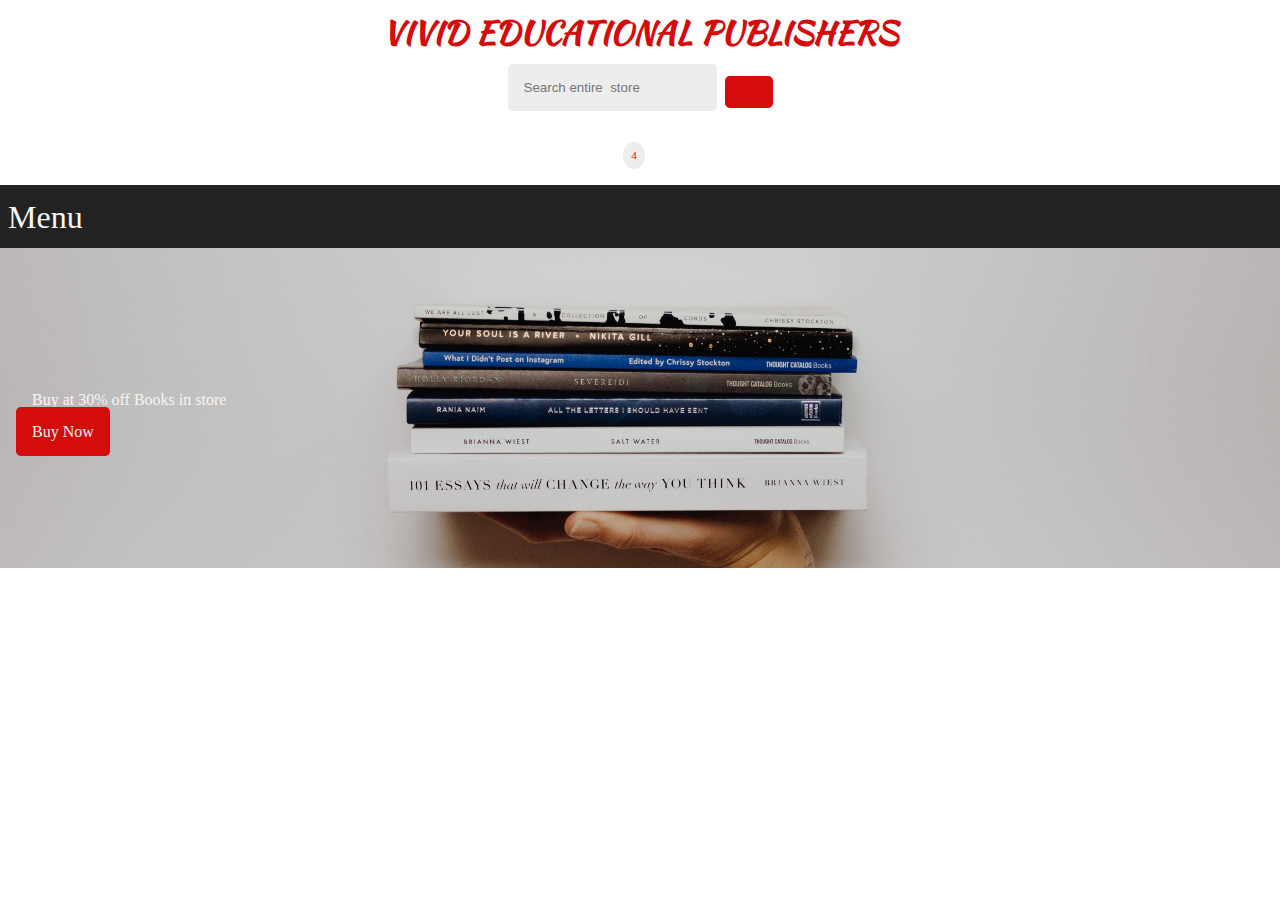
==== home.html @ d9f20220 "first commit" ====
<!DOCTYPE html>
<html lang="en">
<head>
    <meta charset="UTF-8">
    <meta http-equiv="X-UA-Compatible" content="IE=edge">
    <meta name="viewport" content="width=device-width, initial-scale=1.0">
    <link href="https://fonts.googleapis.com/css2?family=Kaushan+Script&display=swap" rel="stylesheet">
    <link
      rel="stylesheet"
      href="https://use.fontawesome.com/releases/v5.13.0/css/all.css"
      integrity="sha384-Bfad6CLCknfcloXFOyFnlgtENryhrpZCe29RTifKEixXQZ38WheV+i/6YWSzkz3V"
      crossorigin="anonymous"
    />
    <link rel="stylesheet" href="css/normalize.css">
    <link rel="stylesheet" href="css/larger.css">
    <link rel="stylesheet" href="css/medium.css">
    <link rel="stylesheet" href="css/style.css">

    <title>Document</title>
</head>
<body>
    <div>
        <header>
           <div class="header-section">
            <div class="site-heading heading">
                VIVID  EDUCATIONAL PUBLISHERS
            </div>
            <div class="site-heading header-input">
                <input type="text" placeholder="Search entire  store">
                <button class="button"><i class="fas fa-search-location "></i></button>
            </div>
            <div class="site-heading cart">
                <i class="fas fa-shopping-cart"></i>
                <span>4</span>
            </div>
           </div>
        </header>
        <div>
            <nav class="nav-bar">
                <div class="phone-menu">
                    <div>
                        <h2>Menu</h2>
                    </div>
                <div>
                    <i class="fas fa-bars humberger-icon"></i>

                </div>
                </div>
                <ul>
                    <li>Home</li>
                    <li>Books</li>
                    <li>About</li>
                    <li>Contacts </li>
                    <li>Careers</li>
                    <li>Blog</li>
                </ul>
            </nav>
        </div>
        <div>
            <div class="header-image">
                <div class="header-image-inner-text">
                    <p>Buy at 30% off
                        Books in store</p>
                    <a href="">Buy Now</a>
                </div>
            </div>
            <div>
                <div>
                    <img src="" alt="">
                </div>
                <div>

                </div>
                <div>

                </div>
            </div>
        </div>
    </div>
</body>
</html>
---- css/style.css ----
:root{
    
    --main-red:#D40C0C;
    --main-blue:#06C2FD;
    --main-gray:#EDEDED;
    --main-black:#222222;
    --main-radius:0.3rem;
}
html{
    font-size: 16px;
}
a{
    text-decoration: none;

}
/*header section*/
.heading{
    color: var(--main-red);
    font-weight: bold;
    font-family: 'Kaushan Script', cursive;
}
.site-heading{
    margin-top: 1rem;
    text-align: center;
    font-size: 2rem;
}
.cart{
    color: var(--main-blue);
    display: flex;
    justify-content: center;
}
.cart > span{
    color: red;
    margin-top: 15px;
    margin-left: -12px;
    font-size: 0.7rem;
    background-color: var(--main-gray);
    padding: 0.5rem;
    border-radius: 100%;
}
.header-input > input{
    background-color: var(--main-gray);
    padding: 1rem 1rem 1rem 1rem;
    border: none;
    border-radius: var(--main-radius)
    ;
    

}
 .button{
background-color: var(--main-red);
border: none;
padding: 1rem 1.5rem 1rem 1.5rem;
border-radius: 0.3rem;
color: white;

}
.nav-bar{
    background-color:var(--main-black);
    color: whitesmoke;
    margin-top: 1rem;
    height: 3.9rem;

}
.phone-menu{
    display: flex;
    justify-content: space-between;
}
.phone-menu > div{
    padding: 0.5rem;
}
.phone-menu > :first-child{
    margin-top: 0.5rem;
    font-size: 2rem;
}
.humberger-icon{
    font-size: 3rem;
    color: var(--main-gray);

}
.nav-bar > ul{
    display: none;
}
.header-image{
    background-image: url("../images/headerimg.jpg");
    background-position: center;
    background-repeat: none;
    background-size: cover;
    height: 20rem;
      
    display: flex;
    align-items: center;
    font-size: 1.5;
    color: whitesmoke;
}
.header-image-inner-text{
    margin-left: 1rem;
}
.header-image-inner-text > p{
    padding: 1rem;
}
.header-image-inner-text > a{
padding: 1rem;
background-color: var(--main-red);
margin-top: 2rem;
color: var(--main-gray);
border-radius: var(--main-radius)
}

/*header section*/

   
   /* Small devices (portrait tablets and large phones, 600px and up) 

   @media only screen and (max-width: 600px) {
    body {
      background-color: blue;
    }
  }
  */
/* Medium devices (landscape tablets, 768px and up) */
@media only screen and (min-width: 768px) {
    
}
 
/* Large devices (laptops/desktops, 992px and up) */
@media only screen and (min-width: 992px) {
   
}
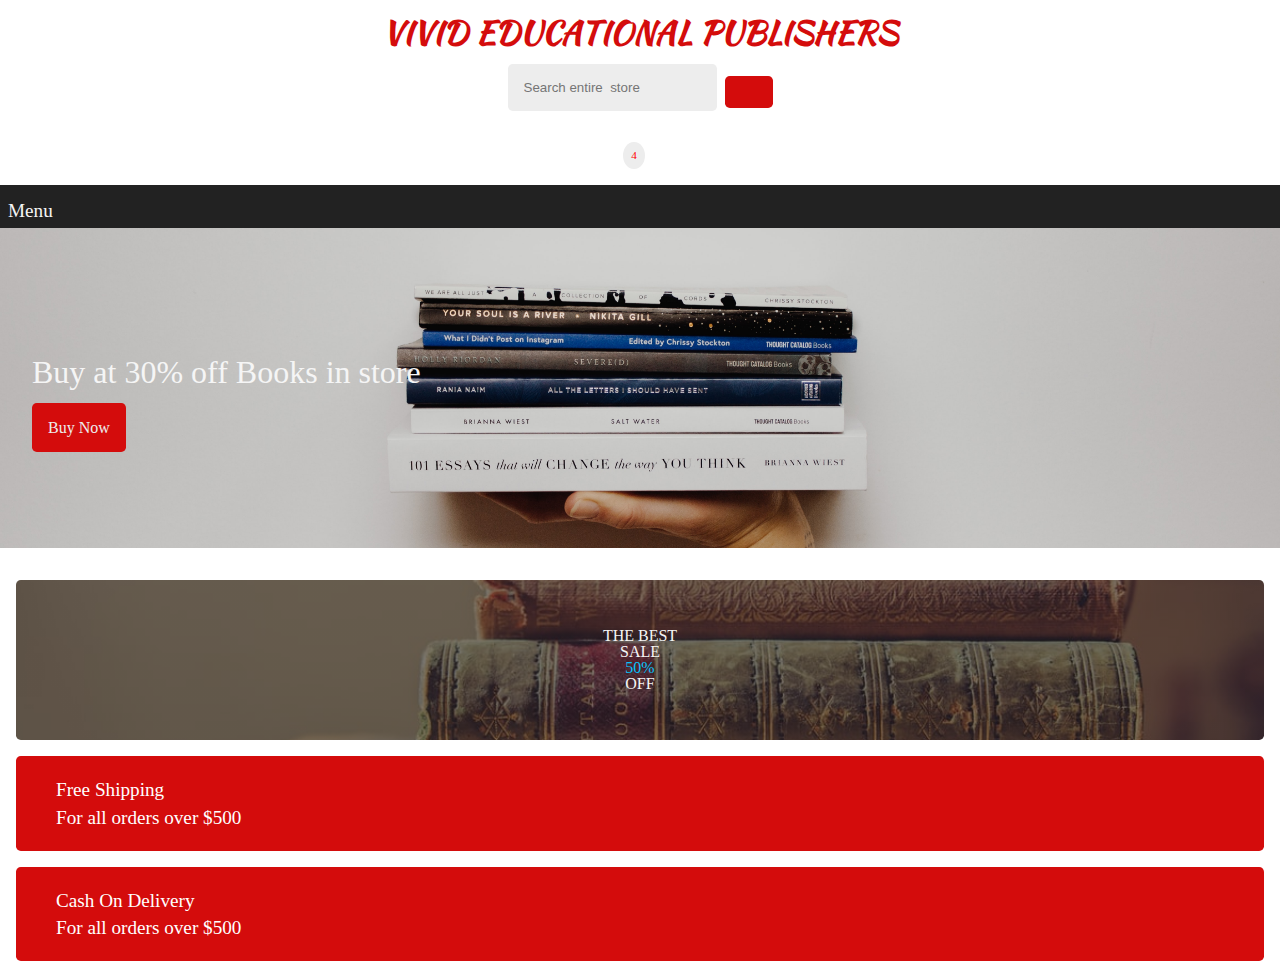
==== commit 0ef8e5bd: "few changes" ====
--- a/home.html
+++ b/home.html
@@ -37,45 +37,62 @@
         </header>
         <div>
             <nav class="nav-bar">
-                <div class="phone-menu">
+                <div class="menu">
                     <div>
-                        <h2>Menu</h2>
+                        <h3>Menu</h3>
                     </div>
                 <div>
                     <i class="fas fa-bars humberger-icon"></i>
 
                 </div>
                 </div>
-                <ul>
-                    <li>Home</li>
-                    <li>Books</li>
-                    <li>About</li>
-                    <li>Contacts </li>
-                    <li>Careers</li>
-                    <li>Blog</li>
+                <ul class="nav-list">
+                    <li><a href="http://" target="_blank" rel="noopener noreferrer">Home</a></li>
+                    <li><a href="http://">Books</a></li>
+                    <li><a href="http://">About</a></li>
+                    <li><a href="http://">Contacts</a> </li>
+                    <li><a href="http://">Careers</a></li>
+                    <li><a href="http://">Blog</a></li>
                 </ul>
             </nav>
         </div>
         <div>
             <div class="header-image">
                 <div class="header-image-inner-text">
-                    <p>Buy at 30% off
+                    <p class="buy-now">Buy at 30% off
                         Books in store</p>
                     <a href="">Buy Now</a>
                 </div>
             </div>
-            <div>
-                <div>
-                    <img src="" alt="">
+        </div>
+        
+            <div class="container section">
+                <div class="percentage-off">
+                    <div class="percent-off-innertext">
+                        <p>THE BEST <br>SALE <br> <span class="highlight">50% </span><br> OFF</p>
+                    </div>
                 </div>
-                <div>
-
+                
+                <div class="free-shipping">
+                    <div class="free-shipping-icon">
+                        <i class="fas fa-shipping-fast"></i>
+                    </div>
+                    <div>
+                        <h3>Free Shipping</h3>
+                        <p>For all orders over $500</p>
+                    </div>
                 </div>
-                <div>
-
+                <div class="cash-on-delivery">
+                    <div class="cash-on-delivery-icon">
+                        <i class="fas fa-wallet"></i>
+                    </div>
+                    <div>
+                        <h3>Cash On Delivery</h3>
+                        <p>For all orders over $500</p>
+                    </div>
                 </div>
             </div>
-        </div>
     </div>
+    <script src="./js/app.js"></script>
 </body>
 </html>--- a/css/style.css
+++ b/css/style.css
@@ -12,6 +12,10 @@
 a{
     text-decoration: none;
 
+}
+.container{
+    margin-left: 1rem;
+    margin-right: 1rem;
 }
 /*header section*/
 .heading{
@@ -42,8 +46,7 @@
     background-color: var(--main-gray);
     padding: 1rem 1rem 1rem 1rem;
     border: none;
-    border-radius: var(--main-radius)
-    ;
+    border-radius: var(--main-radius);
     
 
 }
@@ -59,27 +62,36 @@
     background-color:var(--main-black);
     color: whitesmoke;
     margin-top: 1rem;
-    height: 3.9rem;
+    padding: 0.5rem;
 
 }
-.phone-menu{
+.menu{
     display: flex;
     justify-content: space-between;
 }
-.phone-menu > div{
-    padding: 0.5rem;
+.menu > div{
+    margin-top: 0.5rem;
+    margin-right: 0.5rem;
 }
-.phone-menu > :first-child{
+.menu > :first-child{
     margin-top: 0.5rem;
-    font-size: 2rem;
+    font-size: 1.2rem;
 }
 .humberger-icon{
-    font-size: 3rem;
+    font-size: 1.5rem;
     color: var(--main-gray);
 
+
+
 }
-.nav-bar > ul{
+/*phone nav*/
+.nav-list{
+    background-color: var(--main-black);
     display: none;
+
+}
+.nav-list > li{
+padding: 0.2rem;
 }
 .header-image{
     background-image: url("../images/headerimg.jpg");
@@ -98,18 +110,74 @@
 }
 .header-image-inner-text > p{
     padding: 1rem;
+    margin-bottom: 1rem;
+    font-size: 2rem;
 }
 .header-image-inner-text > a{
 padding: 1rem;
 background-color: var(--main-red);
-margin-top: 2rem;
 color: var(--main-gray);
-border-radius: var(--main-radius)
+border-radius: var(--main-radius);
+margin-left: 1rem;
 }
+
 
 /*header section*/
 
-   
+/*percentage off*/
+.section{
+    margin-top: 2rem;
+}
+.percentage-off{
+    background-image: url("../images/books.jpg");
+    background-image:
+    linear-gradient(to bottom, rgba(0,0,0,0.5), rgba(0,0,0,0.5)),
+    url('../images/books.jpg');
+
+    background-position: center;
+    background-repeat: none;
+    background-size: cover;
+    height: 10rem;
+    border-radius: var(--main-radius);
+}
+.percent-off-innertext{
+    display: flex;
+    justify-content: center;
+    height: 100%;
+    align-items: center;
+    color: whitesmoke;
+    text-align: center;
+}
+.highlight{
+    color: var(--main-blue);
+}
+.free-shipping, .cash-on-delivery{
+    display: flex;
+    background-color: var(--main-red);
+    color: white;
+    border-radius: var(--main-radius);
+    padding: 1.5rem;
+    font-size: 1.2rem;
+}
+.free-shipping{
+    margin-bottom: 1rem;
+    margin-top: 1rem;
+}
+.free-shipping > div > h3{
+    margin-bottom: 0.5rem;
+}
+.cash-on-delivery > div > h3{
+    margin-bottom: 0.5rem;
+}
+.free-shipping-icon, .cash-on-delivery-icon{
+    margin-right:1rem;
+    font-size: 2rem;
+    margin-top: 0.5rem;
+
+}
+
+/*percentage off*/
+
    /* Small devices (portrait tablets and large phones, 600px and up) 
 
    @media only screen and (max-width: 600px) {
